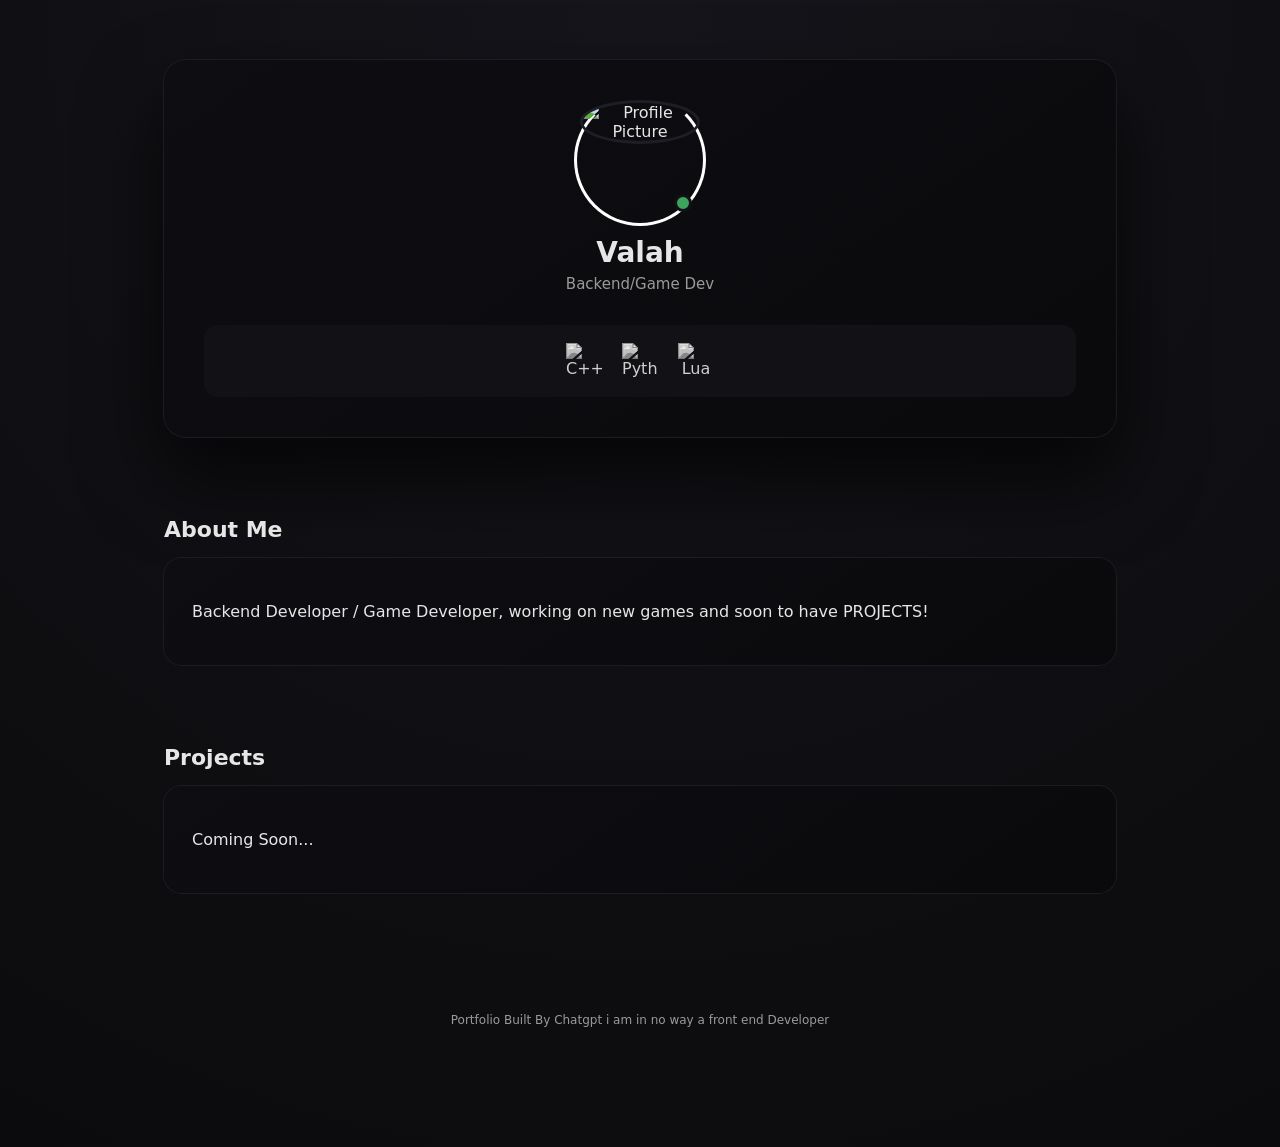
==== index.html @ aff9d86d "Update index.html" ====
<!DOCTYPE html>
<html lang="en">
<head>
  <meta charset="UTF-8" />
  <meta name="viewport" content="width=device-width, initial-scale=1.0" />
  <title>Portfolio</title>
  <style>
    :root {
      --bg: #0b0b0d;
      --bg-soft: #121216;
      --accent: #5865F2;
      --text: #e6e6e6;
      --muted: #9a9a9a;
      --online: #3ba55d;
    }

    * { box-sizing: border-box; }

    body {
      margin: 0;
      font-family: Inter, system-ui, sans-serif;
      background: radial-gradient(circle at top, #15151b, var(--bg));
      color: var(--text);
    }

    .page {
      max-width: 1000px;
      margin: 0 auto;
      padding: 60px 24px 120px;
    }

    .hero {
      background: linear-gradient(145deg, #0e0e12, #0a0a0d);
      border-radius: 22px;
      padding: 40px;
      box-shadow: 0 0 0 1px #1c1c22, 0 40px 80px rgba(0,0,0,0.7);
      text-align: center;
    }

    .pfp-wrapper {
      position: relative;
      display: inline-block;
      width: 120px;
      height: 120px;
    }

    .pfp {
      width: 120px;
      height: 120px;
      border-radius: 50%;
      border: 3px solid #1e1e26;
      position: relative;
      z-index: 2;
      object-fit: cover; /* keep aspect ratio */
    }

    /* Animated white circle around PFP */
    .pfp-circle {
      position: absolute;
      top: -6px;
      left: -6px;
      width: 132px;
      height: 132px;
      border: 3px solid white;
      border-radius: 50%;
      border-top-color: transparent;
      animation: spin 1.5s linear infinite;
      z-index: 1; /* behind PFP */
    }

    @keyframes spin {
      0% { transform: rotate(0deg); }
      100% { transform: rotate(360deg); }
    }

    .status-dot {
      position: absolute;
      bottom: 8px;
      right: 8px;
      width: 18px;
      height: 18px;
      border-radius: 50%;
      border: 3px solid var(--bg-soft);
      background: var(--online);
      z-index: 3; /* always on top */
    }

    h1 { margin: 16px 0 6px; font-size: 28px; }
    .subtitle { color: var(--muted); font-size: 15px; }

    .langs {
      margin-top: 32px;
      padding: 18px;
      background: var(--bg-soft);
      border-radius: 14px;
      display: flex;
      justify-content: center;
      gap: 20px;
      flex-wrap: wrap;
    }

    .langs img {
      width: 36px;
      height: 36px;
      filter: grayscale(100%) brightness(0.9);
      transition: 0.2s ease;
    }

    .langs img:hover { filter: none; transform: translateY(-2px); }

    section { margin-top: 80px; }
    section h2 { font-size: 22px; margin-bottom: 16px; }
    .section-card {
      background: linear-gradient(145deg, #0e0e12, #0a0a0d);
      border-radius: 18px;
      padding: 28px;
      box-shadow: 0 0 0 1px #1c1c22;
    }

    footer { margin-top: 120px; text-align: center; font-size: 12px; color: var(--muted); }
  </style>
</head>
<body>
  <div class="page">

    <!-- HERO -->
    <div class="hero">
      <div class="pfp-wrapper">
        <div class="pfp-circle"></div>
        <img class="pfp" src="https://uploads.onecompiler.io/42zpg9c52/447w5bmhn/91c4080b967cf6445e10dd98cbed0192.jpg" alt="Profile Picture">
        <div class="status-dot"></div>
      </div>
      <h1>Valah</h1>
      <div class="subtitle">Backend/Game Dev</div>

      <!-- LANGUAGES -->
      <div class="langs">
        <img src="https://cdn.jsdelivr.net/gh/devicons/devicon/icons/cplusplus/cplusplus-original.svg" alt="C++">
        <img src="https://cdn.jsdelivr.net/gh/devicons/devicon/icons/python/python-original.svg" alt="Python">
        <img src="https://cdn.jsdelivr.net/gh/devicons/devicon/icons/lua/lua-original.svg" alt="Lua">
      </div>
    </div>

    <!-- BIO / ABOUT -->
    <section>
      <h2>About Me</h2>
      <div class="section-card">
        <p>
          Backend Developer / Game Developer, working on new games and soon to have PROJECTS!
        </p>
      </div>
    </section>

    <!-- PROJECTS -->
    <section>
      <h2>Projects</h2>
      <div class="section-card">
        <p>Coming Soon...</p>
      </div>
    </section>

    <footer>Portfolio Built By Chatgpt i am in no way a front end Developer</footer>
  </div>
</body>
</html>
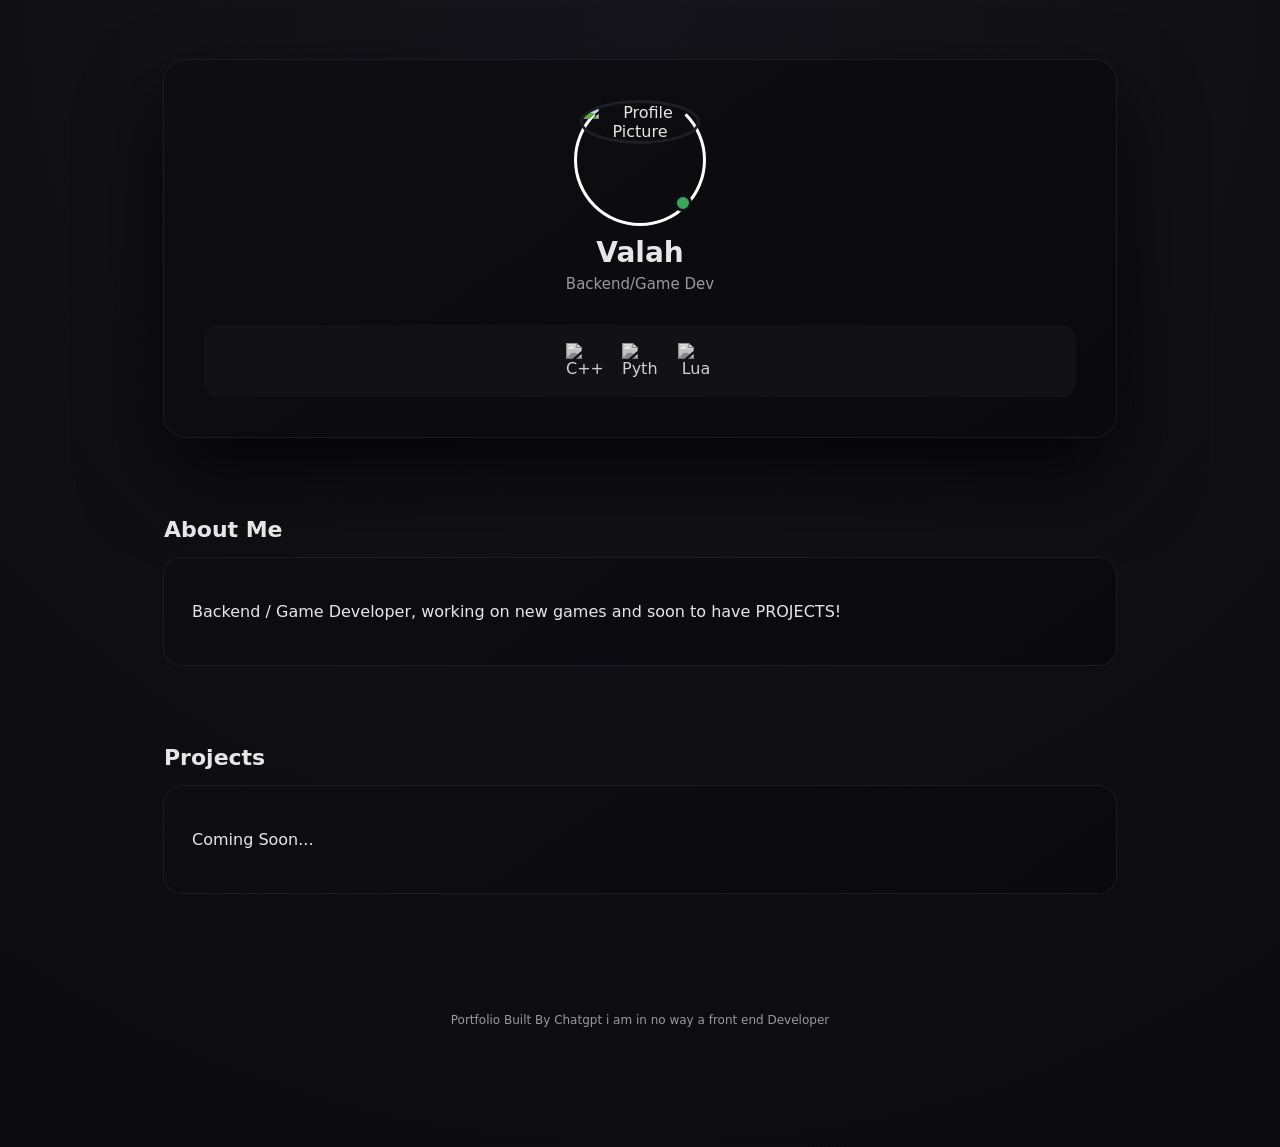
==== commit ba765b8a: "Update index.html" ====
--- a/index.html
+++ b/index.html
@@ -4,6 +4,7 @@
   <meta charset="UTF-8" />
   <meta name="viewport" content="width=device-width, initial-scale=1.0" />
   <title>Portfolio</title>
+  <link rel="icon" href="geography-xxl.png" type="image/png">
   <style>
     :root {
       --bg: #0b0b0d;
@@ -146,7 +147,7 @@
       <h2>About Me</h2>
       <div class="section-card">
         <p>
-          Backend Developer / Game Developer, working on new games and soon to have PROJECTS!
+          Backend / Game Developer, working on new games and soon to have PROJECTS!
         </p>
       </div>
     </section>
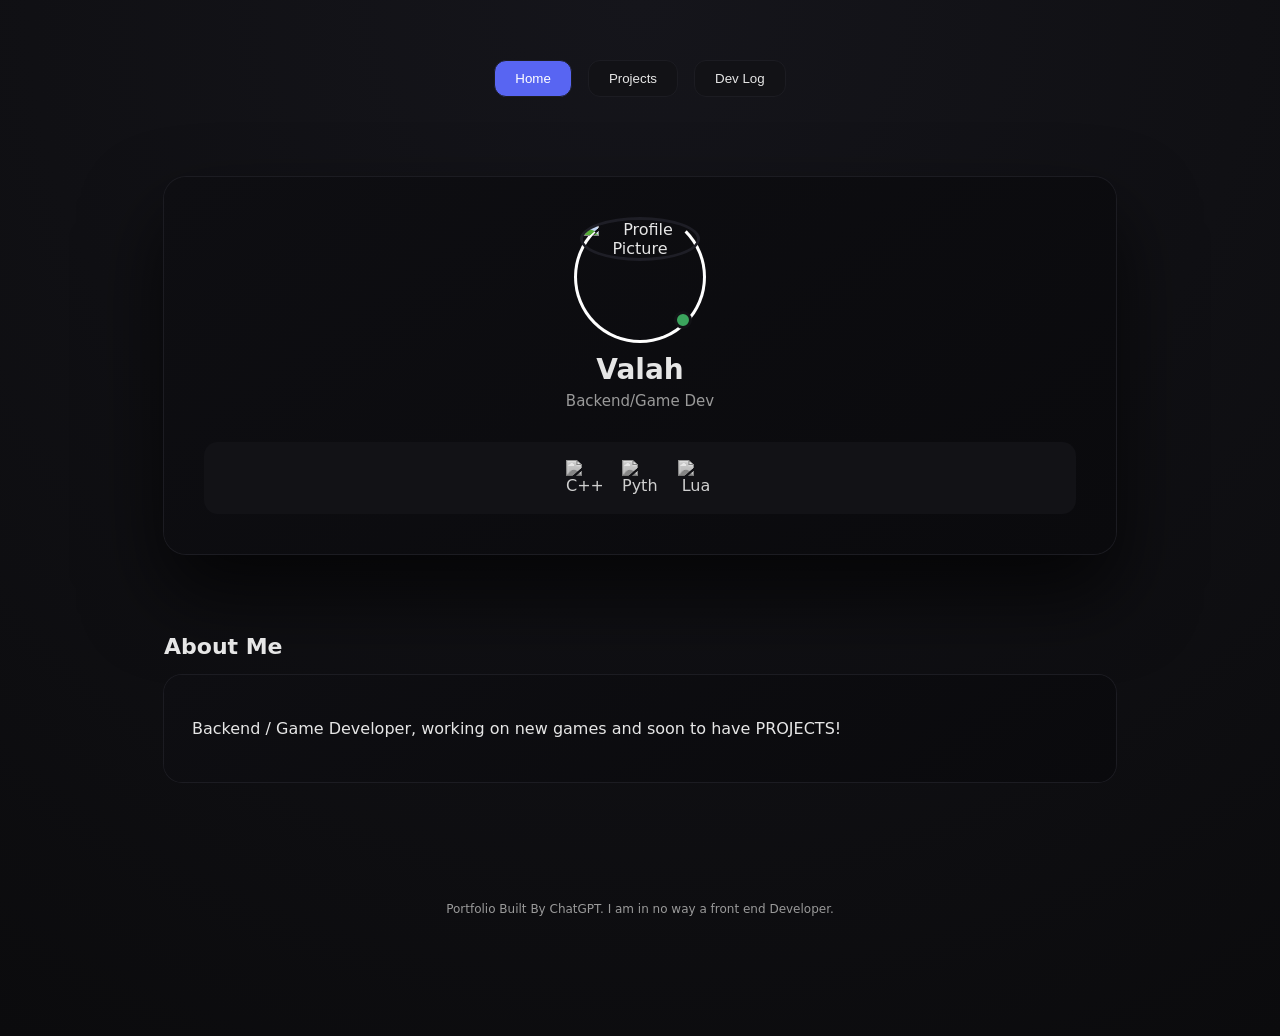
==== commit 6ac560f3: "Implement navigation tabs and project sections Added navigation tabs, projects gallery, and dev log " ====
--- a/index.html
+++ b/index.html
@@ -30,6 +30,29 @@
       padding: 60px 24px 120px;
     }
 
+    /* NAVIGATION TABS */
+    .tabs {
+      display: flex;
+      justify-content: center;
+      gap: 16px;
+      margin-bottom: 40px;
+    }
+
+    .tab-btn {
+      padding: 10px 20px;
+      border-radius: 12px;
+      background: var(--bg-soft);
+      border: 1px solid #1c1c22;
+      color: var(--text);
+      cursor: pointer;
+      transition: 0.2s ease;
+    }
+
+    .tab-btn:hover, .tab-btn.active {
+      background: var(--accent);
+      color: #fff;
+    }
+
     .hero {
       background: linear-gradient(145deg, #0e0e12, #0a0a0d);
       border-radius: 22px;
@@ -52,10 +75,9 @@
       border: 3px solid #1e1e26;
       position: relative;
       z-index: 2;
-      object-fit: cover; /* keep aspect ratio */
-    }
-
-    /* Animated white circle around PFP */
+      object-fit: cover;
+    }
+
     .pfp-circle {
       position: absolute;
       top: -6px;
@@ -66,13 +88,10 @@
       border-radius: 50%;
       border-top-color: transparent;
       animation: spin 1.5s linear infinite;
-      z-index: 1; /* behind PFP */
-    }
-
-    @keyframes spin {
-      0% { transform: rotate(0deg); }
-      100% { transform: rotate(360deg); }
-    }
+      z-index: 1;
+    }
+
+    @keyframes spin { 0% { transform: rotate(0deg); } 100% { transform: rotate(360deg); } }
 
     .status-dot {
       position: absolute;
@@ -83,7 +102,7 @@
       border-radius: 50%;
       border: 3px solid var(--bg-soft);
       background: var(--online);
-      z-index: 3; /* always on top */
+      z-index: 3;
     }
 
     h1 { margin: 16px 0 6px; font-size: 28px; }
@@ -118,49 +137,126 @@
       box-shadow: 0 0 0 1px #1c1c22;
     }
 
+    /* Projects Gallery */
+    .projects-grid {
+      display: flex;
+      flex-wrap: wrap;
+      gap: 16px;
+    }
+
+    .project-card {
+      background: var(--bg-soft);
+      border-radius: 14px;
+      padding: 16px;
+      flex: 1 1 200px;
+      min-width: 200px;
+      box-shadow: 0 0 0 1px #1c1c22;
+    }
+
+    .project-card img {
+      width: 100%;
+      border-radius: 12px;
+      margin-bottom: 12px;
+    }
+
+    .project-card h3 { margin: 8px 0; }
+    .project-card p { font-size: 14px; color: var(--muted); }
+
+    /* Dev Log */
+    .devlog-list { display: flex; flex-direction: column; gap: 12px; }
+    .devlog-item {
+      background: var(--bg-soft);
+      padding: 16px;
+      border-radius: 14px;
+      box-shadow: 0 0 0 1px #1c1c22;
+    }
+
     footer { margin-top: 120px; text-align: center; font-size: 12px; color: var(--muted); }
+
   </style>
 </head>
 <body>
   <div class="page">
 
-    <!-- HERO -->
-    <div class="hero">
-      <div class="pfp-wrapper">
-        <div class="pfp-circle"></div>
-        <img class="pfp" src="https://uploads.onecompiler.io/42zpg9c52/447w5bmhn/91c4080b967cf6445e10dd98cbed0192.jpg" alt="Profile Picture">
-        <div class="status-dot"></div>
+    <!-- NAVIGATION TABS -->
+    <div class="tabs">
+      <button class="tab-btn active" onclick="showSection('home')">Home</button>
+      <button class="tab-btn" onclick="showSection('projects')">Projects</button>
+      <button class="tab-btn" onclick="showSection('devlog')">Dev Log</button>
+    </div>
+
+    <!-- HOME -->
+    <section id="home">
+      <div class="hero">
+        <div class="pfp-wrapper">
+          <div class="pfp-circle"></div>
+          <img class="pfp" src="https://uploads.onecompiler.io/42zpg9c52/447w5bmhn/91c4080b967cf6445e10dd98cbed0192.jpg" alt="Profile Picture">
+          <div class="status-dot"></div>
+        </div>
+        <h1>Valah</h1>
+        <div class="subtitle">Backend/Game Dev</div>
+
+        <!-- LANGUAGES -->
+        <div class="langs">
+          <img src="https://cdn.jsdelivr.net/gh/devicons/devicon/icons/cplusplus/cplusplus-original.svg" alt="C++">
+          <img src="https://cdn.jsdelivr.net/gh/devicons/devicon/icons/python/python-original.svg" alt="Python">
+          <img src="https://cdn.jsdelivr.net/gh/devicons/devicon/icons/lua/lua-original.svg" alt="Lua">
+        </div>
       </div>
-      <h1>Valah</h1>
-      <div class="subtitle">Backend/Game Dev</div>
-
-      <!-- LANGUAGES -->
-      <div class="langs">
-        <img src="https://cdn.jsdelivr.net/gh/devicons/devicon/icons/cplusplus/cplusplus-original.svg" alt="C++">
-        <img src="https://cdn.jsdelivr.net/gh/devicons/devicon/icons/python/python-original.svg" alt="Python">
-        <img src="https://cdn.jsdelivr.net/gh/devicons/devicon/icons/lua/lua-original.svg" alt="Lua">
-      </div>
-    </div>
-
-    <!-- BIO / ABOUT -->
-    <section>
-      <h2>About Me</h2>
-      <div class="section-card">
-        <p>
-          Backend / Game Developer, working on new games and soon to have PROJECTS!
-        </p>
+
+      <!-- ABOUT -->
+      <section>
+        <h2>About Me</h2>
+        <div class="section-card">
+          <p>Backend / Game Developer, working on new games and soon to have PROJECTS!</p>
+        </div>
+      </section>
+    </section>
+
+    <!-- PROJECTS -->
+    <section id="projects" style="display:none;">
+      <h2>Projects</h2>
+      <div class="projects-grid" id="projectsGrid">
+        <!-- Sample project cards -->
+        <div class="project-card">
+          <img src="https://via.placeholder.com/300x150" alt="Project Image">
+          <h3>Sample Project 1</h3>
+          <p>Simple project description</p>
+        </div>
+        <div class="project-card">
+          <img src="https://via.placeholder.com/300x150" alt="Project Image">
+          <h3>Sample Project 2</h3>
+          <p>Medium project description</p>
+        </div>
       </div>
     </section>
 
-    <!-- PROJECTS -->
-    <section>
-      <h2>Projects</h2>
-      <div class="section-card">
-        <p>Coming Soon...</p>
+    <!-- DEV LOG -->
+    <section id="devlog" style="display:none;">
+      <h2>Dev Log</h2>
+      <div class="devlog-list" id="devlogList">
+        <!-- Sample dev log items -->
+        <div class="devlog-item">
+          <strong>2026-02-01:</strong> Started building the portfolio website
+        </div>
+        <div class="devlog-item">
+          <strong>2026-02-05:</strong> Added sample projects section
+        </div>
       </div>
     </section>
 
-    <footer>Portfolio Built By Chatgpt i am in no way a front end Developer</footer>
+    <footer>Portfolio Built By ChatGPT. I am in no way a front end Developer.</footer>
   </div>
+
+  <script>
+    function showSection(sectionId) {
+      document.querySelectorAll('section').forEach(s => s.style.display = 'none');
+      document.getElementById(sectionId).style.display = 'block';
+
+      // Update active tab
+      document.querySelectorAll('.tab-btn').forEach(btn => btn.classList.remove('active'));
+      document.querySelector(`.tab-btn[onclick="showSection('${sectionId}')"]`).classList.add('active');
+    }
+  </script>
 </body>
 </html>
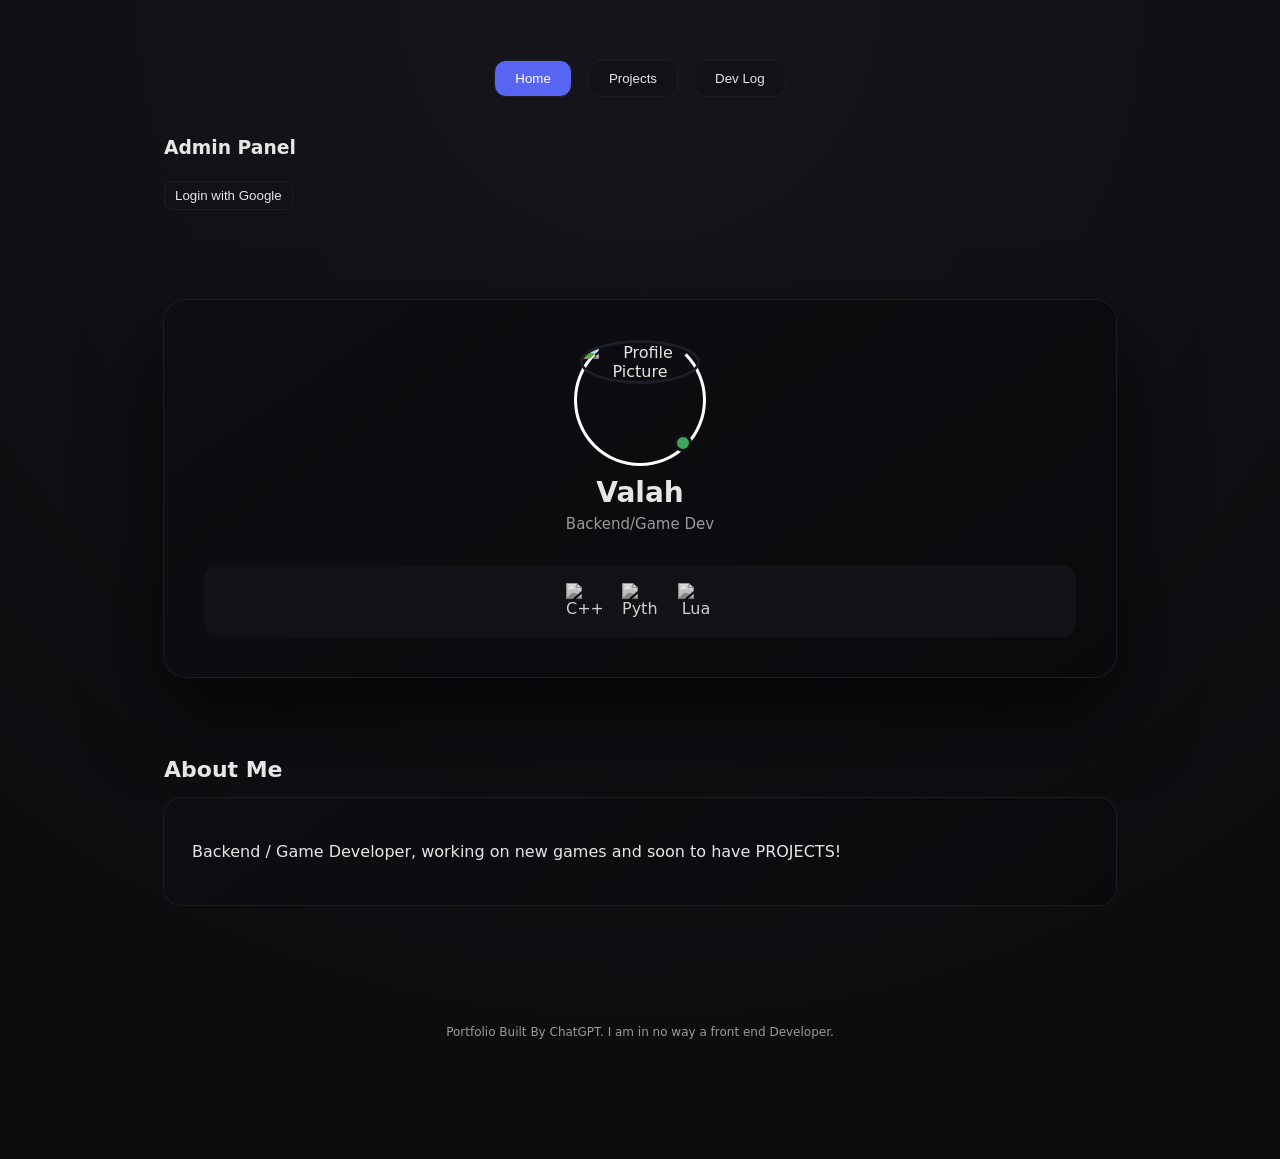
==== commit ed93c5a2: "Refactor index.html for improved structure and style" ====
--- a/index.html
+++ b/index.html
@@ -1,262 +1,218 @@
 <!DOCTYPE html>
 <html lang="en">
 <head>
-  <meta charset="UTF-8" />
-  <meta name="viewport" content="width=device-width, initial-scale=1.0" />
-  <title>Portfolio</title>
-  <link rel="icon" href="geography-xxl.png" type="image/png">
-  <style>
-    :root {
-      --bg: #0b0b0d;
-      --bg-soft: #121216;
-      --accent: #5865F2;
-      --text: #e6e6e6;
-      --muted: #9a9a9a;
-      --online: #3ba55d;
-    }
-
-    * { box-sizing: border-box; }
-
-    body {
-      margin: 0;
-      font-family: Inter, system-ui, sans-serif;
-      background: radial-gradient(circle at top, #15151b, var(--bg));
-      color: var(--text);
-    }
-
-    .page {
-      max-width: 1000px;
-      margin: 0 auto;
-      padding: 60px 24px 120px;
-    }
-
-    /* NAVIGATION TABS */
-    .tabs {
-      display: flex;
-      justify-content: center;
-      gap: 16px;
-      margin-bottom: 40px;
-    }
-
-    .tab-btn {
-      padding: 10px 20px;
-      border-radius: 12px;
-      background: var(--bg-soft);
-      border: 1px solid #1c1c22;
-      color: var(--text);
-      cursor: pointer;
-      transition: 0.2s ease;
-    }
-
-    .tab-btn:hover, .tab-btn.active {
-      background: var(--accent);
-      color: #fff;
-    }
-
-    .hero {
-      background: linear-gradient(145deg, #0e0e12, #0a0a0d);
-      border-radius: 22px;
-      padding: 40px;
-      box-shadow: 0 0 0 1px #1c1c22, 0 40px 80px rgba(0,0,0,0.7);
-      text-align: center;
-    }
-
-    .pfp-wrapper {
-      position: relative;
-      display: inline-block;
-      width: 120px;
-      height: 120px;
-    }
-
-    .pfp {
-      width: 120px;
-      height: 120px;
-      border-radius: 50%;
-      border: 3px solid #1e1e26;
-      position: relative;
-      z-index: 2;
-      object-fit: cover;
-    }
-
-    .pfp-circle {
-      position: absolute;
-      top: -6px;
-      left: -6px;
-      width: 132px;
-      height: 132px;
-      border: 3px solid white;
-      border-radius: 50%;
-      border-top-color: transparent;
-      animation: spin 1.5s linear infinite;
-      z-index: 1;
-    }
-
-    @keyframes spin { 0% { transform: rotate(0deg); } 100% { transform: rotate(360deg); } }
-
-    .status-dot {
-      position: absolute;
-      bottom: 8px;
-      right: 8px;
-      width: 18px;
-      height: 18px;
-      border-radius: 50%;
-      border: 3px solid var(--bg-soft);
-      background: var(--online);
-      z-index: 3;
-    }
-
-    h1 { margin: 16px 0 6px; font-size: 28px; }
-    .subtitle { color: var(--muted); font-size: 15px; }
-
-    .langs {
-      margin-top: 32px;
-      padding: 18px;
-      background: var(--bg-soft);
-      border-radius: 14px;
-      display: flex;
-      justify-content: center;
-      gap: 20px;
-      flex-wrap: wrap;
-    }
-
-    .langs img {
-      width: 36px;
-      height: 36px;
-      filter: grayscale(100%) brightness(0.9);
-      transition: 0.2s ease;
-    }
-
-    .langs img:hover { filter: none; transform: translateY(-2px); }
-
-    section { margin-top: 80px; }
-    section h2 { font-size: 22px; margin-bottom: 16px; }
-    .section-card {
-      background: linear-gradient(145deg, #0e0e12, #0a0a0d);
-      border-radius: 18px;
-      padding: 28px;
-      box-shadow: 0 0 0 1px #1c1c22;
-    }
-
-    /* Projects Gallery */
-    .projects-grid {
-      display: flex;
-      flex-wrap: wrap;
-      gap: 16px;
-    }
-
-    .project-card {
-      background: var(--bg-soft);
-      border-radius: 14px;
-      padding: 16px;
-      flex: 1 1 200px;
-      min-width: 200px;
-      box-shadow: 0 0 0 1px #1c1c22;
-    }
-
-    .project-card img {
-      width: 100%;
-      border-radius: 12px;
-      margin-bottom: 12px;
-    }
-
-    .project-card h3 { margin: 8px 0; }
-    .project-card p { font-size: 14px; color: var(--muted); }
-
-    /* Dev Log */
-    .devlog-list { display: flex; flex-direction: column; gap: 12px; }
-    .devlog-item {
-      background: var(--bg-soft);
-      padding: 16px;
-      border-radius: 14px;
-      box-shadow: 0 0 0 1px #1c1c22;
-    }
-
-    footer { margin-top: 120px; text-align: center; font-size: 12px; color: var(--muted); }
-
-  </style>
+<meta charset="UTF-8" />
+<meta name="viewport" content="width=device-width, initial-scale=1.0" />
+<title>Portfolio</title>
+<link rel="icon" href="geography-xxl.png" type="image/png">
+<style>
+:root { --bg:#0b0b0d; --bg-soft:#121216; --accent:#5865F2; --text:#e6e6e6; --muted:#9a9a9a; --online:#3ba55d; }
+* { box-sizing: border-box; }
+body { margin:0; font-family: Inter, system-ui, sans-serif; background: radial-gradient(circle at top,#15151b,var(--bg)); color:var(--text); }
+.page { max-width:1000px; margin:0 auto; padding:60px 24px 120px; }
+
+/* Tabs */
+.tabs { display:flex; justify-content:center; gap:16px; margin-bottom:40px; }
+.tab-btn { padding:10px 20px; border-radius:12px; background:var(--bg-soft); border:1px solid #1c1c22; color:var(--text); cursor:pointer; transition:0.2s ease; }
+.tab-btn:hover, .tab-btn.active { background:var(--accent); color:#fff; }
+
+/* Hero */
+.hero { background:linear-gradient(145deg,#0e0e12,#0a0a0d); border-radius:22px; padding:40px; box-shadow:0 0 0 1px #1c1c22,0 40px 80px rgba(0,0,0,0.7); text-align:center; }
+.pfp-wrapper { position:relative; display:inline-block; width:120px; height:120px; }
+.pfp { width:120px; height:120px; border-radius:50%; border:3px solid #1e1e26; position:relative; z-index:2; object-fit:cover; }
+.pfp-circle { position:absolute; top:-6px; left:-6px; width:132px; height:132px; border:3px solid white; border-radius:50%; border-top-color:transparent; animation:spin 1.5s linear infinite; z-index:1; }
+@keyframes spin { 0% { transform:rotate(0deg);} 100% { transform:rotate(360deg);}}
+.status-dot { position:absolute; bottom:8px; right:8px; width:18px; height:18px; border-radius:50%; border:3px solid var(--bg-soft); background:var(--online); z-index:3;}
+h1 { margin:16px 0 6px; font-size:28px; }
+.subtitle { color:var(--muted); font-size:15px; }
+.langs { margin-top:32px; padding:18px; background:var(--bg-soft); border-radius:14px; display:flex; justify-content:center; gap:20px; flex-wrap:wrap;}
+.langs img { width:36px; height:36px; filter:grayscale(100%) brightness(0.9); transition:0.2s ease; }
+.langs img:hover { filter:none; transform:translateY(-2px); }
+
+/* Sections */
+section { margin-top:80px; }
+section h2 { font-size:22px; margin-bottom:16px; }
+.section-card { background:linear-gradient(145deg,#0e0e12,#0a0a0d); border-radius:18px; padding:28px; box-shadow:0 0 0 1px #1c1c22; }
+
+/* Projects */
+.projects-grid { display:flex; flex-wrap:wrap; gap:16px; }
+.project-card { background:var(--bg-soft); border-radius:14px; padding:16px; flex:1 1 200px; min-width:200px; box-shadow:0 0 0 1px #1c1c22;}
+.project-card img { width:100%; border-radius:12px; margin-bottom:12px; }
+.project-card h3 { margin:8px 0; }
+.project-card p { font-size:14px; color:var(--muted); }
+
+/* Dev Log */
+.devlog-list { display:flex; flex-direction:column; gap:12px; }
+.devlog-item { background:var(--bg-soft); padding:16px; border-radius:14px; box-shadow:0 0 0 1px #1c1c22; }
+
+/* Admin */
+#adminPanel input,#adminPanel button { margin:4px 4px 10px 0; padding:6px 10px; border-radius:8px; border:1px solid #1c1c22; background:var(--bg-soft); color:var(--text); }
+#adminPanel h4 { margin:10px 0 4px; }
+
+footer { margin-top:120px; text-align:center; font-size:12px; color:var(--muted); }
+</style>
 </head>
 <body>
-  <div class="page">
-
-    <!-- NAVIGATION TABS -->
-    <div class="tabs">
-      <button class="tab-btn active" onclick="showSection('home')">Home</button>
-      <button class="tab-btn" onclick="showSection('projects')">Projects</button>
-      <button class="tab-btn" onclick="showSection('devlog')">Dev Log</button>
+<div class="page">
+
+  <!-- Tabs -->
+  <div class="tabs">
+    <button class="tab-btn active" onclick="showSection('home')">Home</button>
+    <button class="tab-btn" onclick="showSection('projects')">Projects</button>
+    <button class="tab-btn" onclick="showSection('devlog')">Dev Log</button>
+  </div>
+
+  <!-- Admin Panel -->
+  <div id="adminPanel" style="margin-bottom:20px;">
+    <h3>Admin Panel</h3>
+    <button id="loginBtn">Login with Google</button>
+    <div id="adminControls" style="display:none; margin-top:10px;">
+      <h4>Add Project</h4>
+      <input type="text" id="projTitle" placeholder="Title">
+      <input type="text" id="projDesc" placeholder="Description">
+      <input type="text" id="projImg" placeholder="Image URL">
+      <input type="text" id="projCategory" placeholder="Category">
+      <button onclick="addProject()">Add Project</button>
+
+      <h4>Add Dev Log</h4>
+      <input type="text" id="logDate" placeholder="Date (YYYY-MM-DD)">
+      <input type="text" id="logText" placeholder="Description">
+      <button onclick="addDevLog()">Add Log</button>
     </div>
-
-    <!-- HOME -->
-    <section id="home">
-      <div class="hero">
-        <div class="pfp-wrapper">
-          <div class="pfp-circle"></div>
-          <img class="pfp" src="https://uploads.onecompiler.io/42zpg9c52/447w5bmhn/91c4080b967cf6445e10dd98cbed0192.jpg" alt="Profile Picture">
-          <div class="status-dot"></div>
-        </div>
-        <h1>Valah</h1>
-        <div class="subtitle">Backend/Game Dev</div>
-
-        <!-- LANGUAGES -->
-        <div class="langs">
-          <img src="https://cdn.jsdelivr.net/gh/devicons/devicon/icons/cplusplus/cplusplus-original.svg" alt="C++">
-          <img src="https://cdn.jsdelivr.net/gh/devicons/devicon/icons/python/python-original.svg" alt="Python">
-          <img src="https://cdn.jsdelivr.net/gh/devicons/devicon/icons/lua/lua-original.svg" alt="Lua">
-        </div>
+  </div>
+
+  <!-- Home Section -->
+  <section id="home">
+    <div class="hero">
+      <div class="pfp-wrapper">
+        <div class="pfp-circle"></div>
+        <img class="pfp" src="https://uploads.onecompiler.io/42zpg9c52/447w5bmhn/91c4080b967cf6445e10dd98cbed0192.jpg" alt="Profile Picture">
+        <div class="status-dot"></div>
       </div>
-
-      <!-- ABOUT -->
-      <section>
-        <h2>About Me</h2>
-        <div class="section-card">
-          <p>Backend / Game Developer, working on new games and soon to have PROJECTS!</p>
-        </div>
-      </section>
-    </section>
-
-    <!-- PROJECTS -->
-    <section id="projects" style="display:none;">
-      <h2>Projects</h2>
-      <div class="projects-grid" id="projectsGrid">
-        <!-- Sample project cards -->
-        <div class="project-card">
-          <img src="https://via.placeholder.com/300x150" alt="Project Image">
-          <h3>Sample Project 1</h3>
-          <p>Simple project description</p>
-        </div>
-        <div class="project-card">
-          <img src="https://via.placeholder.com/300x150" alt="Project Image">
-          <h3>Sample Project 2</h3>
-          <p>Medium project description</p>
-        </div>
+      <h1>Valah</h1>
+      <div class="subtitle">Backend/Game Dev</div>
+      <div class="langs">
+        <img src="https://cdn.jsdelivr.net/gh/devicons/devicon/icons/cplusplus/cplusplus-original.svg" alt="C++">
+        <img src="https://cdn.jsdelivr.net/gh/devicons/devicon/icons/python/python-original.svg" alt="Python">
+        <img src="https://cdn.jsdelivr.net/gh/devicons/devicon/icons/lua/lua-original.svg" alt="Lua">
+      </div>
+    </div>
+
+    <section>
+      <h2>About Me</h2>
+      <div class="section-card">
+        <p>Backend / Game Developer, working on new games and soon to have PROJECTS!</p>
       </div>
     </section>
-
-    <!-- DEV LOG -->
-    <section id="devlog" style="display:none;">
-      <h2>Dev Log</h2>
-      <div class="devlog-list" id="devlogList">
-        <!-- Sample dev log items -->
-        <div class="devlog-item">
-          <strong>2026-02-01:</strong> Started building the portfolio website
-        </div>
-        <div class="devlog-item">
-          <strong>2026-02-05:</strong> Added sample projects section
-        </div>
-      </div>
-    </section>
-
-    <footer>Portfolio Built By ChatGPT. I am in no way a front end Developer.</footer>
-  </div>
-
-  <script>
-    function showSection(sectionId) {
-      document.querySelectorAll('section').forEach(s => s.style.display = 'none');
-      document.getElementById(sectionId).style.display = 'block';
-
-      // Update active tab
-      document.querySelectorAll('.tab-btn').forEach(btn => btn.classList.remove('active'));
-      document.querySelector(`.tab-btn[onclick="showSection('${sectionId}')"]`).classList.add('active');
-    }
-  </script>
+  </section>
+
+  <!-- Projects -->
+  <section id="projects" style="display:none;">
+    <h2>Projects</h2>
+    <div class="projects-grid" id="projectsGrid"></div>
+  </section>
+
+  <!-- Dev Log -->
+  <section id="devlog" style="display:none;">
+    <h2>Dev Log</h2>
+    <div class="devlog-list" id="devlogList"></div>
+  </section>
+
+  <footer>Portfolio Built By ChatGPT. I am in no way a front end Developer.</footer>
+</div>
+
+<script type="module">
+import { initializeApp } from "https://www.gstatic.com/firebasejs/12.9.0/firebase-app.js";
+import { getFirestore, collection, addDoc, getDocs, query, orderBy } from "https://www.gstatic.com/firebasejs/12.9.0/firebase-firestore.js";
+import { getAuth, GoogleAuthProvider, signInWithPopup } from "https://www.gstatic.com/firebasejs/12.9.0/firebase-auth.js";
+
+// Firebase config
+const firebaseConfig = {
+  apiKey: "AIzaSyDim2xJi-WA1ztNoJrG3SIBbEc2U06qm8o",
+  authDomain: "portfoliodata-8d480.firebaseapp.com",
+  projectId: "portfoliodata-8d480",
+  storageBucket: "portfoliodata-8d480.firebasestorage.app",
+  messagingSenderId: "758262818066",
+  appId: "1:758262818066:web:92ab32b6e40508eb28bfcb"
+};
+
+const app = initializeApp(firebaseConfig);
+const db = getFirestore(app);
+const auth = getAuth(app);
+const provider = new GoogleAuthProvider();
+
+// Replace with your Firebase UID
+const ADMIN_UID = "DNZKF3TSukQZovQrIHiacgTKCDg2";
+
+// Google Login
+document.getElementById("loginBtn").addEventListener("click", async ()=>{
+  const result = await signInWithPopup(auth, provider);
+  if(result.user.uid===ADMIN_UID){
+    document.getElementById("adminControls").style.display="block";
+    alert("Admin logged in!");
+  } else {
+    alert("This Google account is not authorized.");
+  }
+});
+
+// Load Projects
+async function loadProjects(){
+  const grid = document.getElementById("projectsGrid");
+  grid.innerHTML="";
+  const snapshot = await getDocs(collection(db,"projects"));
+  snapshot.forEach(doc=>{
+    const data=doc.data();
+    const card=document.createElement("div");
+    card.className="project-card";
+    card.innerHTML=`<img src="${data.img}" alt="Project Image"><h3>${data.title}</h3><p>${data.desc}</p>`;
+    grid.appendChild(card);
+  });
+}
+
+// Load Dev Logs
+async function loadDevLogs(){
+  const list=document.getElementById("devlogList");
+  list.innerHTML="";
+  const snapshot=await getDocs(query(collection(db,"devlogs"), orderBy("date","desc")));
+  snapshot.forEach(doc=>{
+    const data=doc.data();
+    const item=document.createElement("div");
+    item.className="devlog-item";
+    item.innerHTML=`<strong>${data.date}:</strong> ${data.text}`;
+    list.appendChild(item);
+  });
+}
+
+// Admin Add
+async function addProject(){
+  const title=document.getElementById("projTitle").value;
+  const desc=document.getElementById("projDesc").value;
+  const img=document.getElementById("projImg").value;
+  const category=document.getElementById("projCategory").value;
+  await addDoc(collection(db,"projects"),{title,desc,img,category});
+  loadProjects();
+}
+
+async function addDevLog(){
+  const date=document.getElementById("logDate").value;
+  const text=document.getElementById("logText").value;
+  await addDoc(collection(db,"devlogs"),{date,text});
+  loadDevLogs();
+}
+
+// Tabs
+function showSection(id){
+  document.querySelectorAll("section").forEach(s=>s.style.display="none");
+  document.getElementById(id).style.display="block";
+  document.querySelectorAll(".tab-btn").forEach(b=>b.classList.remove("active"));
+  document.querySelector(`.tab-btn[onclick="showSection('${id}')"]`).classList.add("active");
+}
+
+// Load Data
+window.addEventListener("DOMContentLoaded", ()=>{
+  loadProjects();
+  loadDevLogs();
+});
+</script>
 </body>
 </html>
